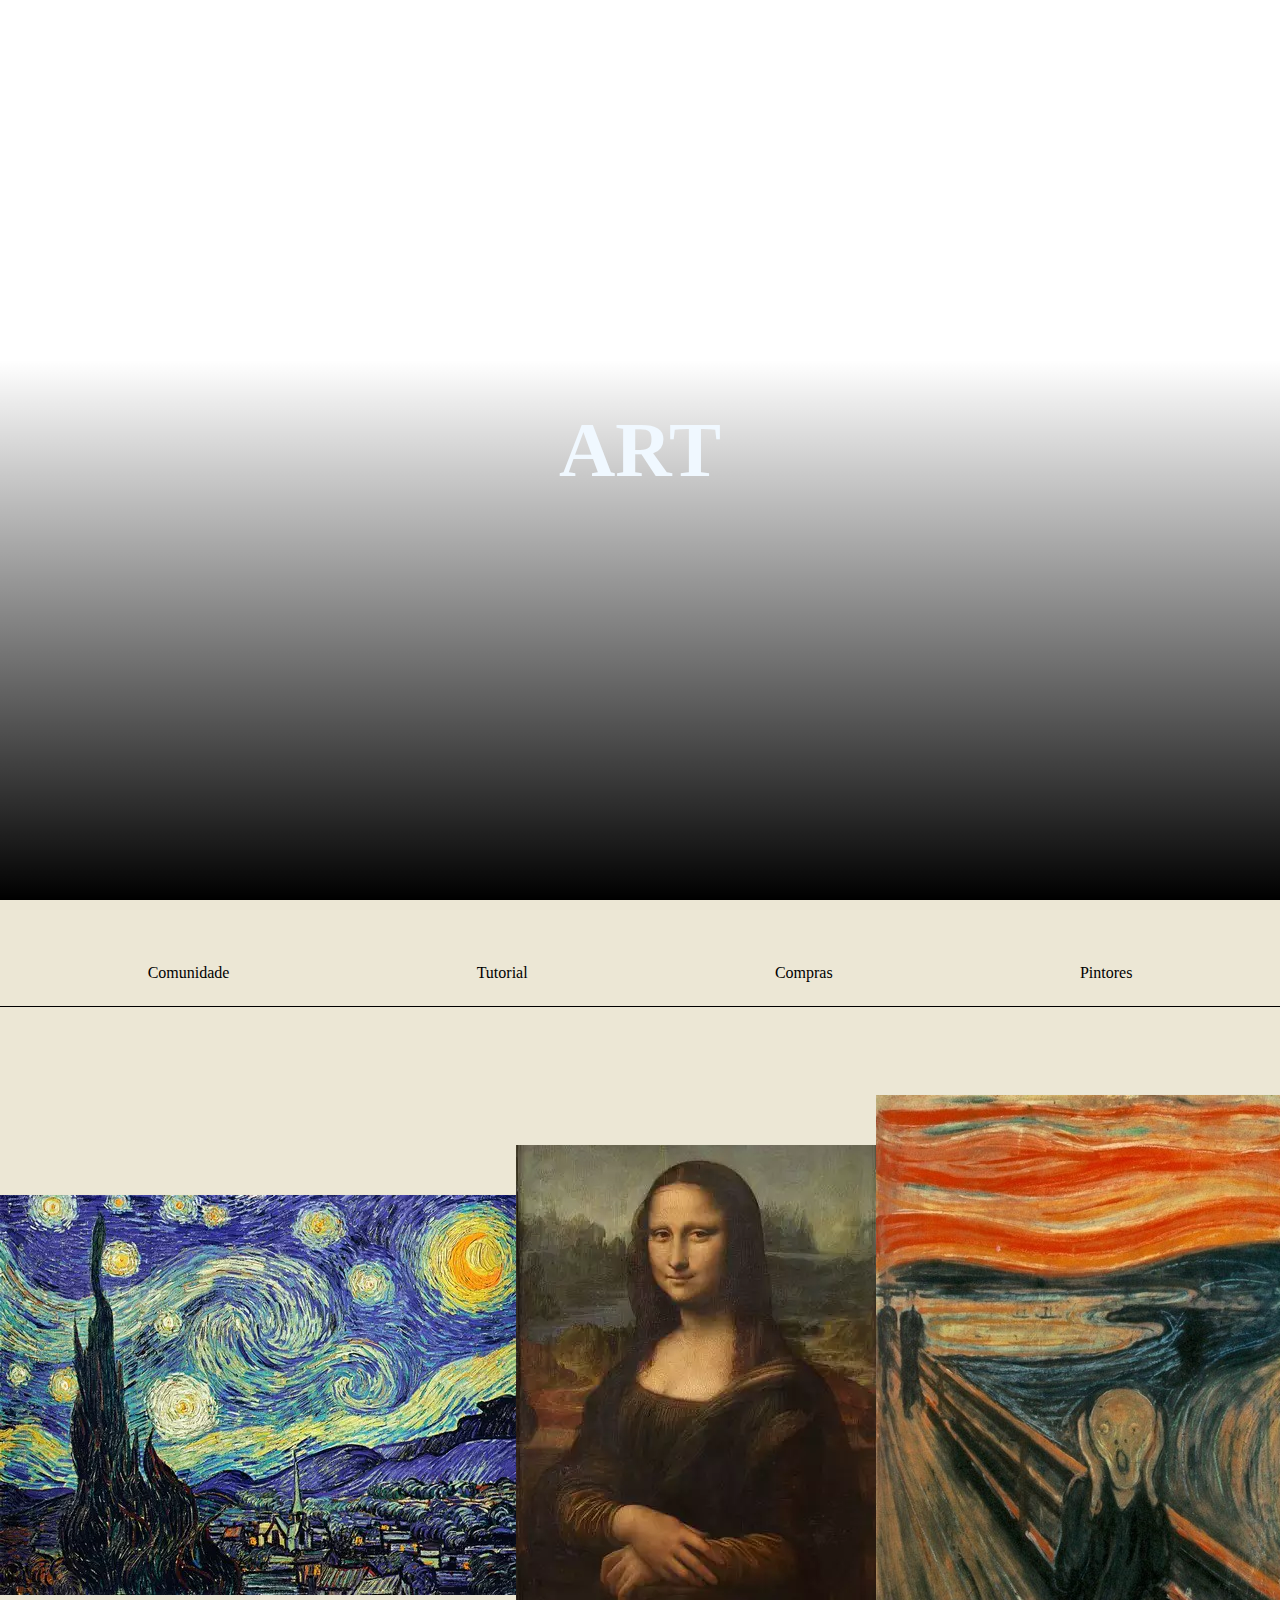
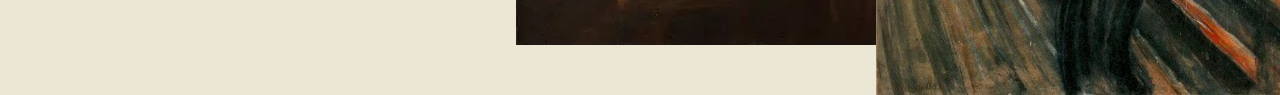
==== index.html @ 3a3f0532 "." ====
<!DOCTYPE html>
<html lang="pt-br">
<head>
    <meta charset="UTF-8">
    <meta http-equiv="X-UA-Compatible" content="IE=edge">
    <meta name="viewport" content="width=device-width, initial-scale=1.0">
    <title>ATR</title>
    <link rel="stylesheet" href="estilos.css">
</head>
<body>
    <div class="wrapper">
        <section class="module parallax parallax-1">
            <h1>ART</h1>
        </section>
        <section class="module content">
            <div class="cabecalho-menu">
                <a class="cabecalho-menu-item"> Comunidade </a>
                <a class="cabecalho-menu-item"> Tutorial </a>
                <a class="cabecalho-menu-item"> Compras </a>
                <a class="cabecalho-menu-item"> Pintores </a>
            </div>
        </section>

        <section class="pinturas">
            <div class="cabecalho-pintura">
                <img src="imagens/a-noite-estrelada.webp" >
                <img src="imagens/mona-lisa.webp" >
                <img src="imagens/the-scream.jpg" >
            </div>
        </section>
    </div>
</body>
</html>
---- estilos.css ----
*{
    margin: 0;
    padding: 0;
    box-sizing: border-box;
    text-decoration: none;
}

.wrapper {
    width: 100%;
    margin: 0px auto;
}

div {
    display: block;
}

body {
    color: black;
    overflow-wrap: break-word;
    margin: 0px;
    padding: 0px;
}


section.module.parallax h1 {
    color: aliceblue;
    text-align: center;
    font-size: 78px;
    z-index: 50;
    text-transform: uppercase;
}

section.module.parallax {
    display: flex;
    flex-direction: column;
    justify-content: center;
    width: 100%;
    position: relative;
    background-attachment: fixed;
    background-size: cover;
    height: 100vh !important;
    overflow: hidden;
    background-position: 50% 50%;
    background-repeat: no-repeat;
}

section.module.parallax::after {
    content: "";
    height: 100%;
    width: 100%;
    position: absolute;
    background: linear-gradient(rgba(0, 0, 0, 0) 0px, rgba(0, 0, 0, 0) 40%, rgb(0, 0, 0) 100%);
}

section.module.parallax-1{
    background-image: url(https://images.creativemarket.com/0.1.0/ps/9544968/1200/800/m1/fpnw/wm0/france-paris-louvre-museum-and-the-pyramid-rf9938-v2-.jpg?1607438225&s=3be6937f7469265e37109ac7aaf2d9fc)
}


section.module.content {
    padding: 40px 0px;
    background: rgb(236, 231, 213);
}

section.module:last-child {
    margin-bottom: 0px;
}

.cabecalho-menu{
    display: flex;
    align-items: center;
    justify-content: space-around;
    padding: 24px;
    margin-bottom: 48px;
    border-bottom: 0.4px solid rgb(0, 0, 0);
}

.cabecalho-pintura{
    display: flex;
    justify-content:space-around;
    align-items:center;
    background-color: rgb(236, 231, 213) ;
}
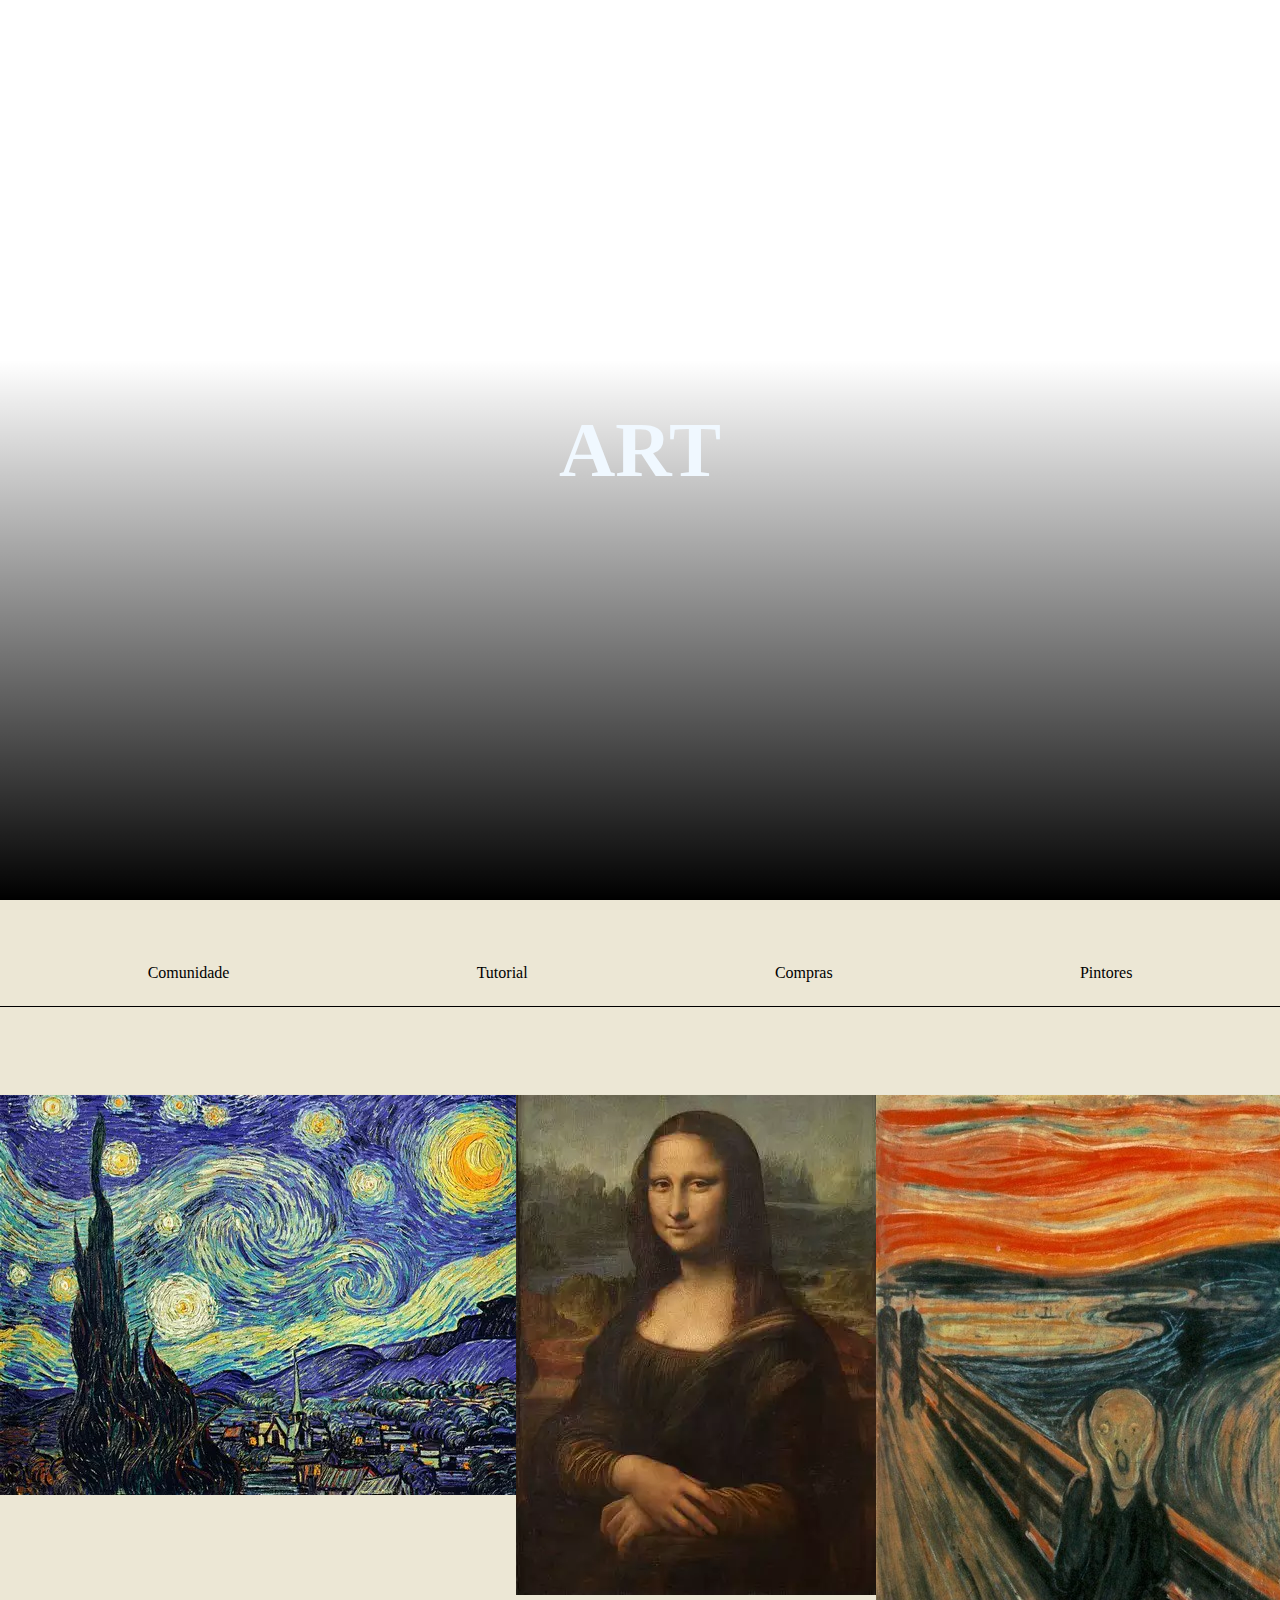
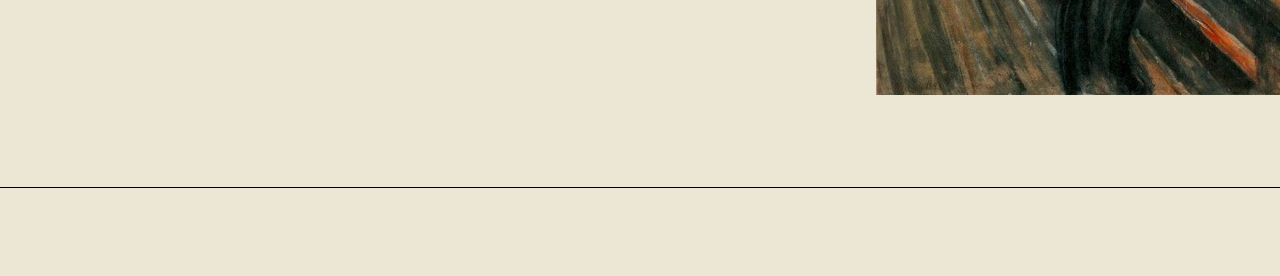
==== commit 1c4b4c9c: "." ====
--- a/index.html
+++ b/index.html
@@ -23,11 +23,16 @@
 
         <section class="pinturas">
             <div class="cabecalho-pintura">
-                <img src="imagens/a-noite-estrelada.webp" >
-                <img src="imagens/mona-lisa.webp" >
-                <img src="imagens/the-scream.jpg" >
+                <a href="noiteestrelada.html"> <img src="imagens/a-noite-estrelada.webp" >
+                <a href="monalisa.html"> <img src="imagens/mona-lisa.webp" >
+                <a href="ogrito.html"> <img src="imagens/the-scream.jpg" >
             </div>
         </section>
+        <section class="module content">
+            <div class="cabecalho-menu">
+            </div>
+        </section>
+
     </div>
 </body>
 </html>--- a/estilos.css
+++ b/estilos.css
@@ -56,7 +56,9 @@
     background-image: url(https://images.creativemarket.com/0.1.0/ps/9544968/1200/800/m1/fpnw/wm0/france-paris-louvre-museum-and-the-pyramid-rf9938-v2-.jpg?1607438225&s=3be6937f7469265e37109ac7aaf2d9fc)
 }
 
-
+section.module.parallax-2{
+    background-image: url(https://www.360meridianos.com/wp-content/uploads/2015/06/MoMA-NYC.jpg)
+}
 section.module.content {
     padding: 40px 0px;
     background: rgb(236, 231, 213);
@@ -80,4 +82,13 @@
     justify-content:space-around;
     align-items:center;
     background-color: rgb(236, 231, 213) ;
+    align-items:stretch ;
+}
+
+section.module.parallax-3{
+    background-image: url(https://arteatevoce.com/wp-content/uploads/2019/07/monalisa.jpg)
+}
+
+section.module.parallax-4{
+    background-image: url(https://s2.glbimg.com/6t2NvsAnnMZ1SbKlnYExzkSqUP4=/smart/e.glbimg.com/og/ed/f/original/2021/02/23/quadro_o_grito.jpg)
 }